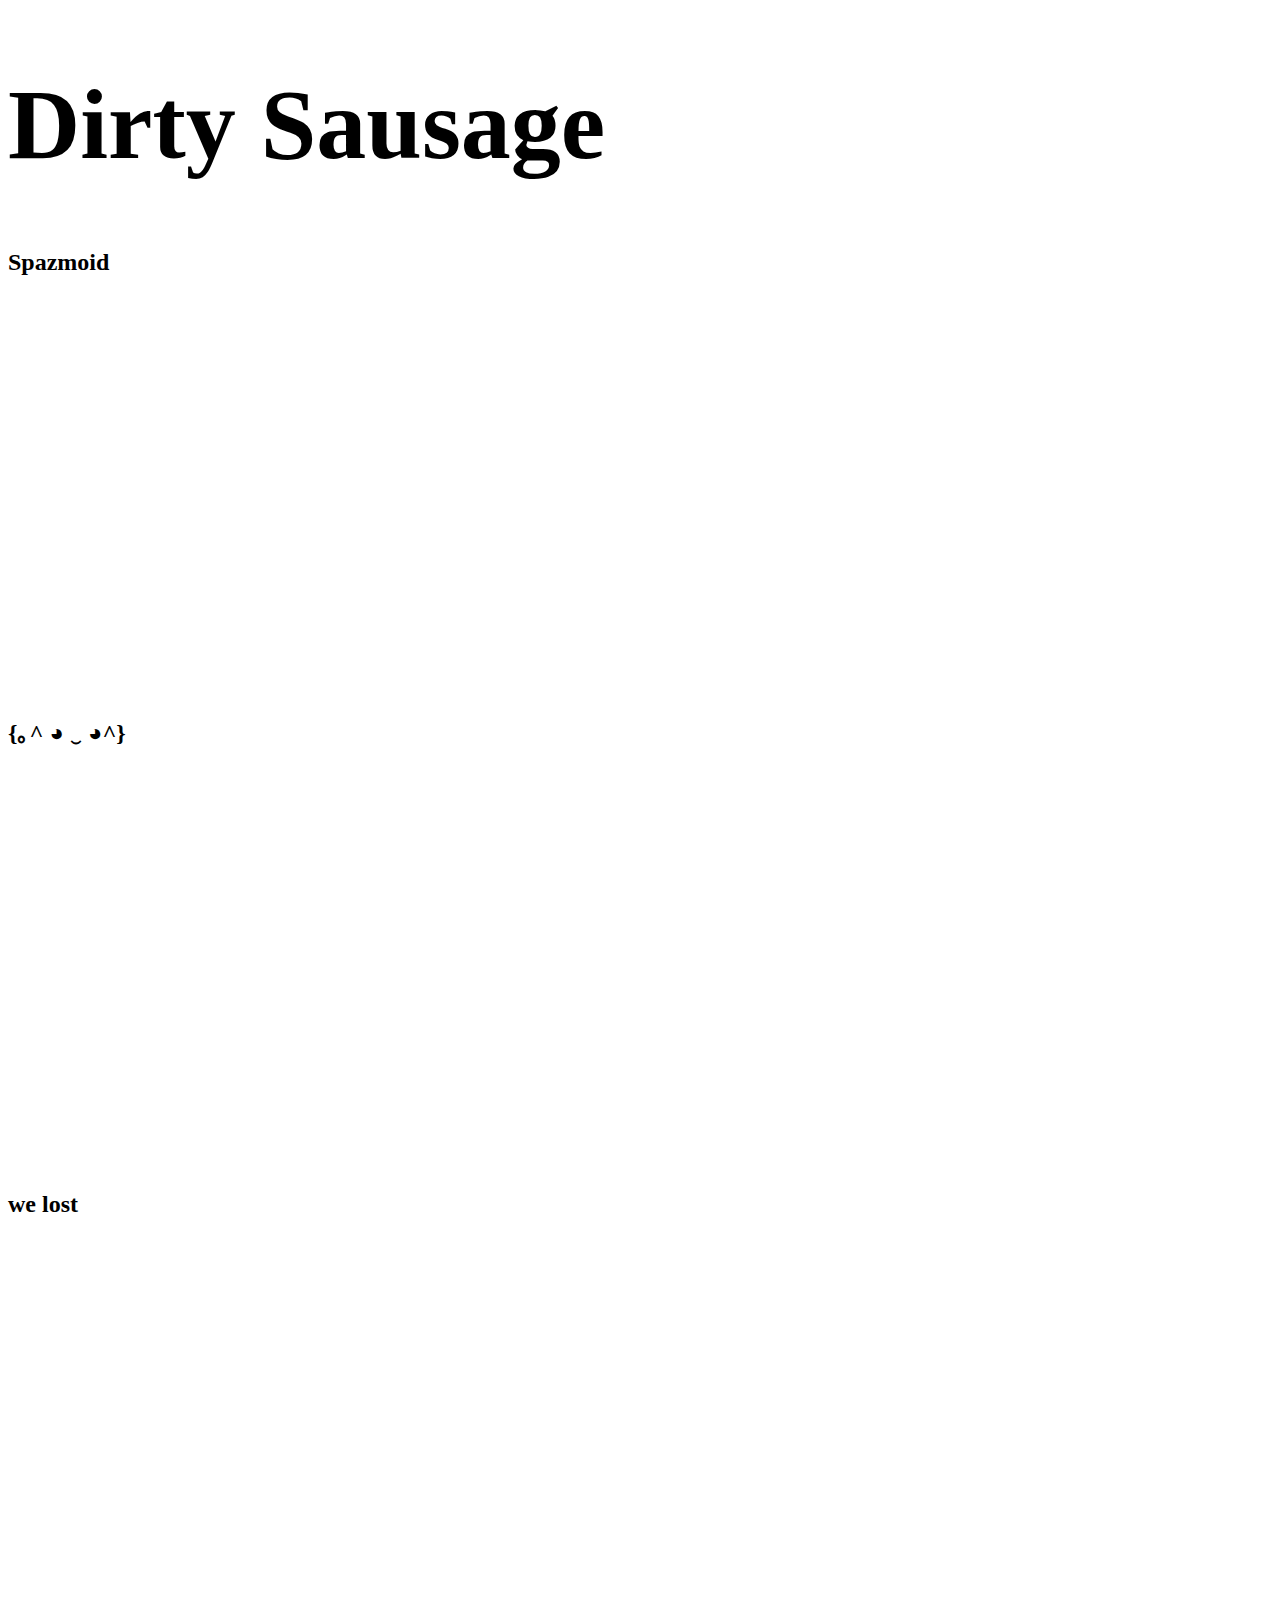
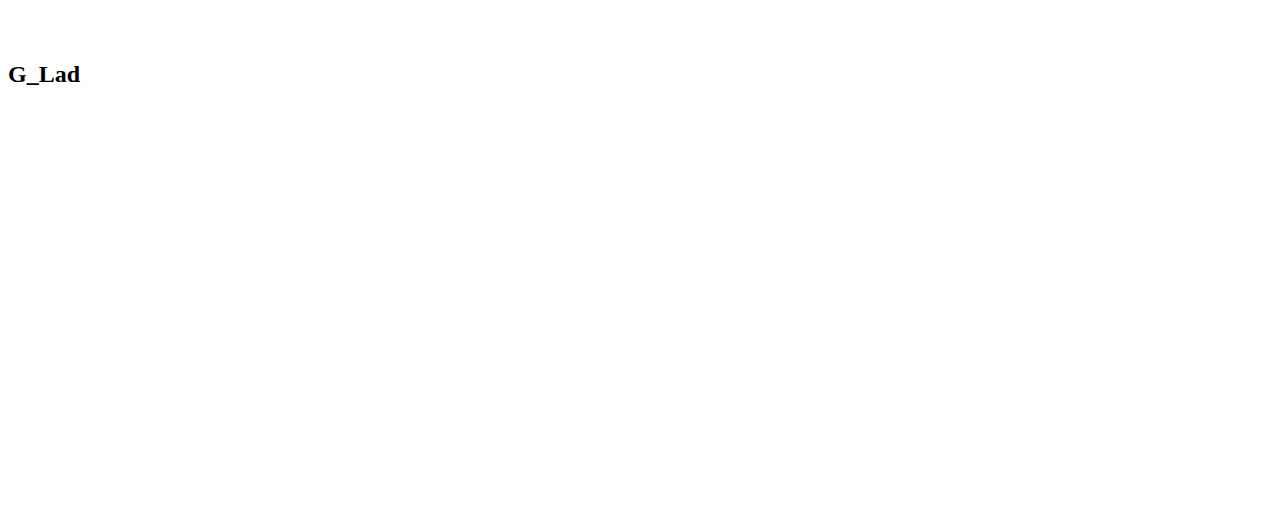
==== index.html @ 363c400a "Create index.html" ====
<!DOCTYPE html>

<html lang="en-au">

<head>
	<meta charset="UTF-8">
	<meta name="viewport" content="width=device-width, initial-scale=1.0">
	<link rel="stylesheet" type="text/css" href="CSS/test.css">
	<title>Rocket League Gang</title>

<style>

</style>

</head>

<body>
	<section class="banner">
  		<div class="banner-text">
    		<h1 style="font-size:100px;">Dirty Sausage</h1>
    		<h2>Spazmoid</h2>
    		<embed src="https://rocketleague.tracker.network/profile/steam/GodsAsssassin24/" style="height: 400px; width: 800px;">
    		<h2>{｡︎^ ◕︎ ‿︎ ◕︎^}</h2>
    		<embed src="https://rocketleague.tracker.network/profile/steam/76561198083399881" style="height: 400px; width: 800px;">
    		<h2>we lost</h2>
    		<embed src="https://rocketleague.tracker.network/profile/steam/76561198136400580" style="height: 400px; width: 800px;">
    		<h2>G_Lad</h2>
    		<embed src="https://rocketleague.tracker.network/profile/steam/G_Legendary" style="height: 400px; width: 800px;">
  		</div>
	</section>

</body>
</html>
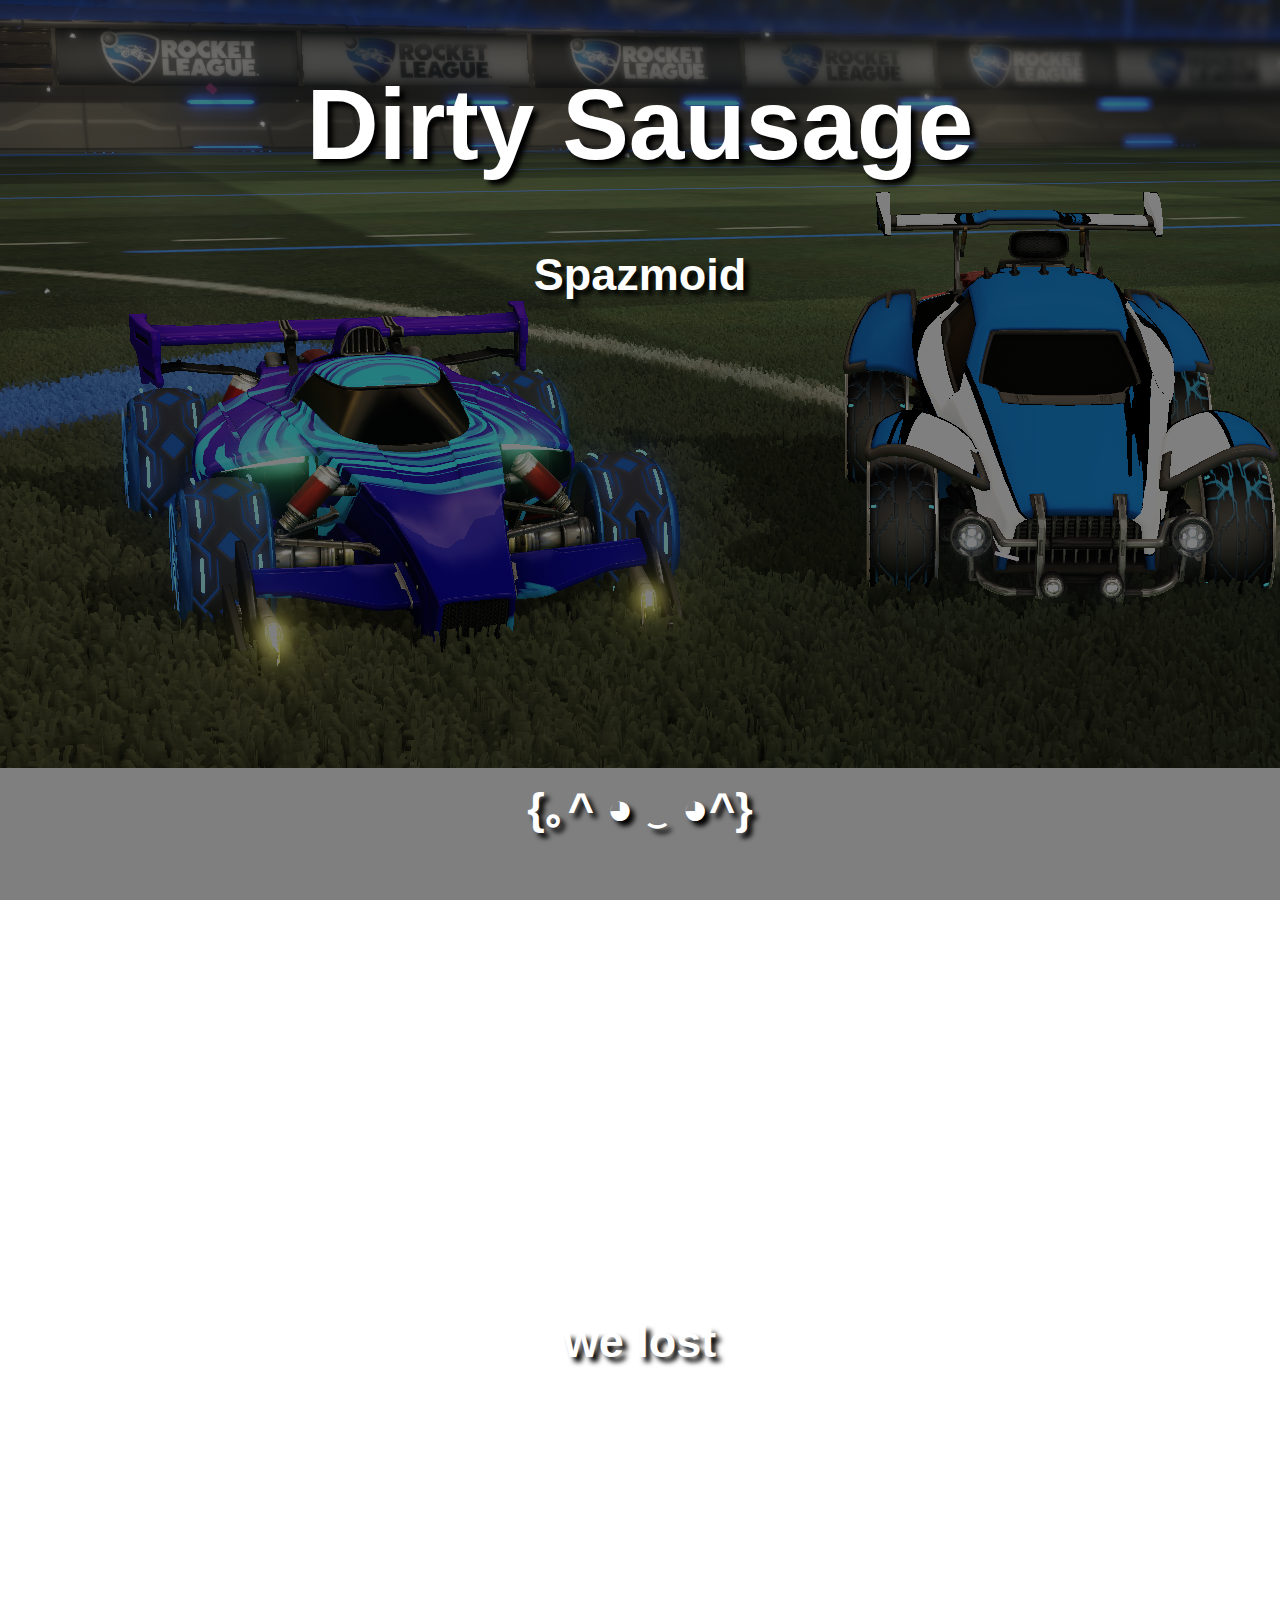
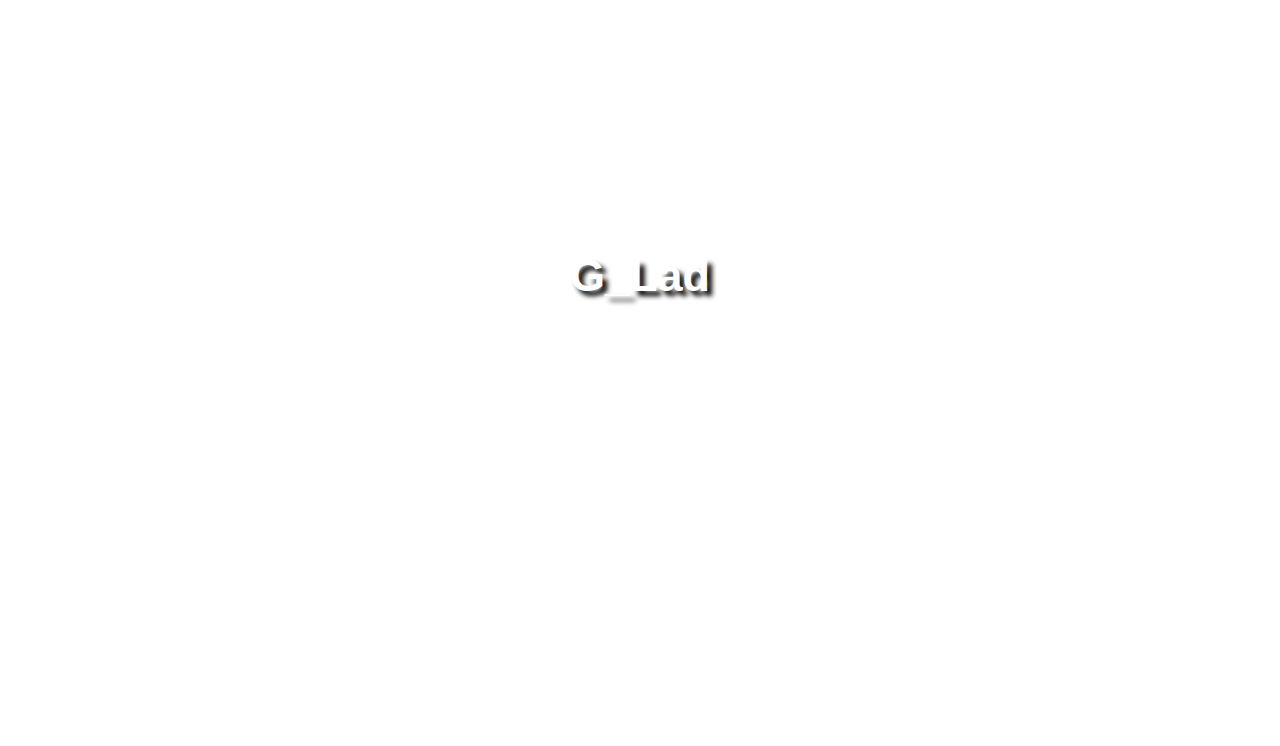
==== commit d7ab1508: "Update index.html" ====
--- a/index.html
+++ b/index.html
@@ -5,7 +5,7 @@
 <head>
 	<meta charset="UTF-8">
 	<meta name="viewport" content="width=device-width, initial-scale=1.0">
-	<link rel="stylesheet" type="text/css" href="CSS/test.css">
+	<link rel="stylesheet" type="text/css" href="CSS/website.css">
 	<title>Rocket League Gang</title>
 
 <style>
--- a/CSS/website.css
+++ b/CSS/website.css
@@ -0,0 +1,14 @@
+.banner-text {
+	text-align: center;
+	color: white;
+    text-shadow: 5px 5px 5px black;
+    font-size: 30px;
+}
+body{
+	font-family: sans-serif;
+    margin: 0px;
+
+    background-image: linear-gradient(rgba(0, 0, 0, 0.5),rgba(0, 0, 0, 0.5)), url(../Images/RL-3.png);
+    background-repeat: no-repeat;
+    background-attachment: fixed;
+}
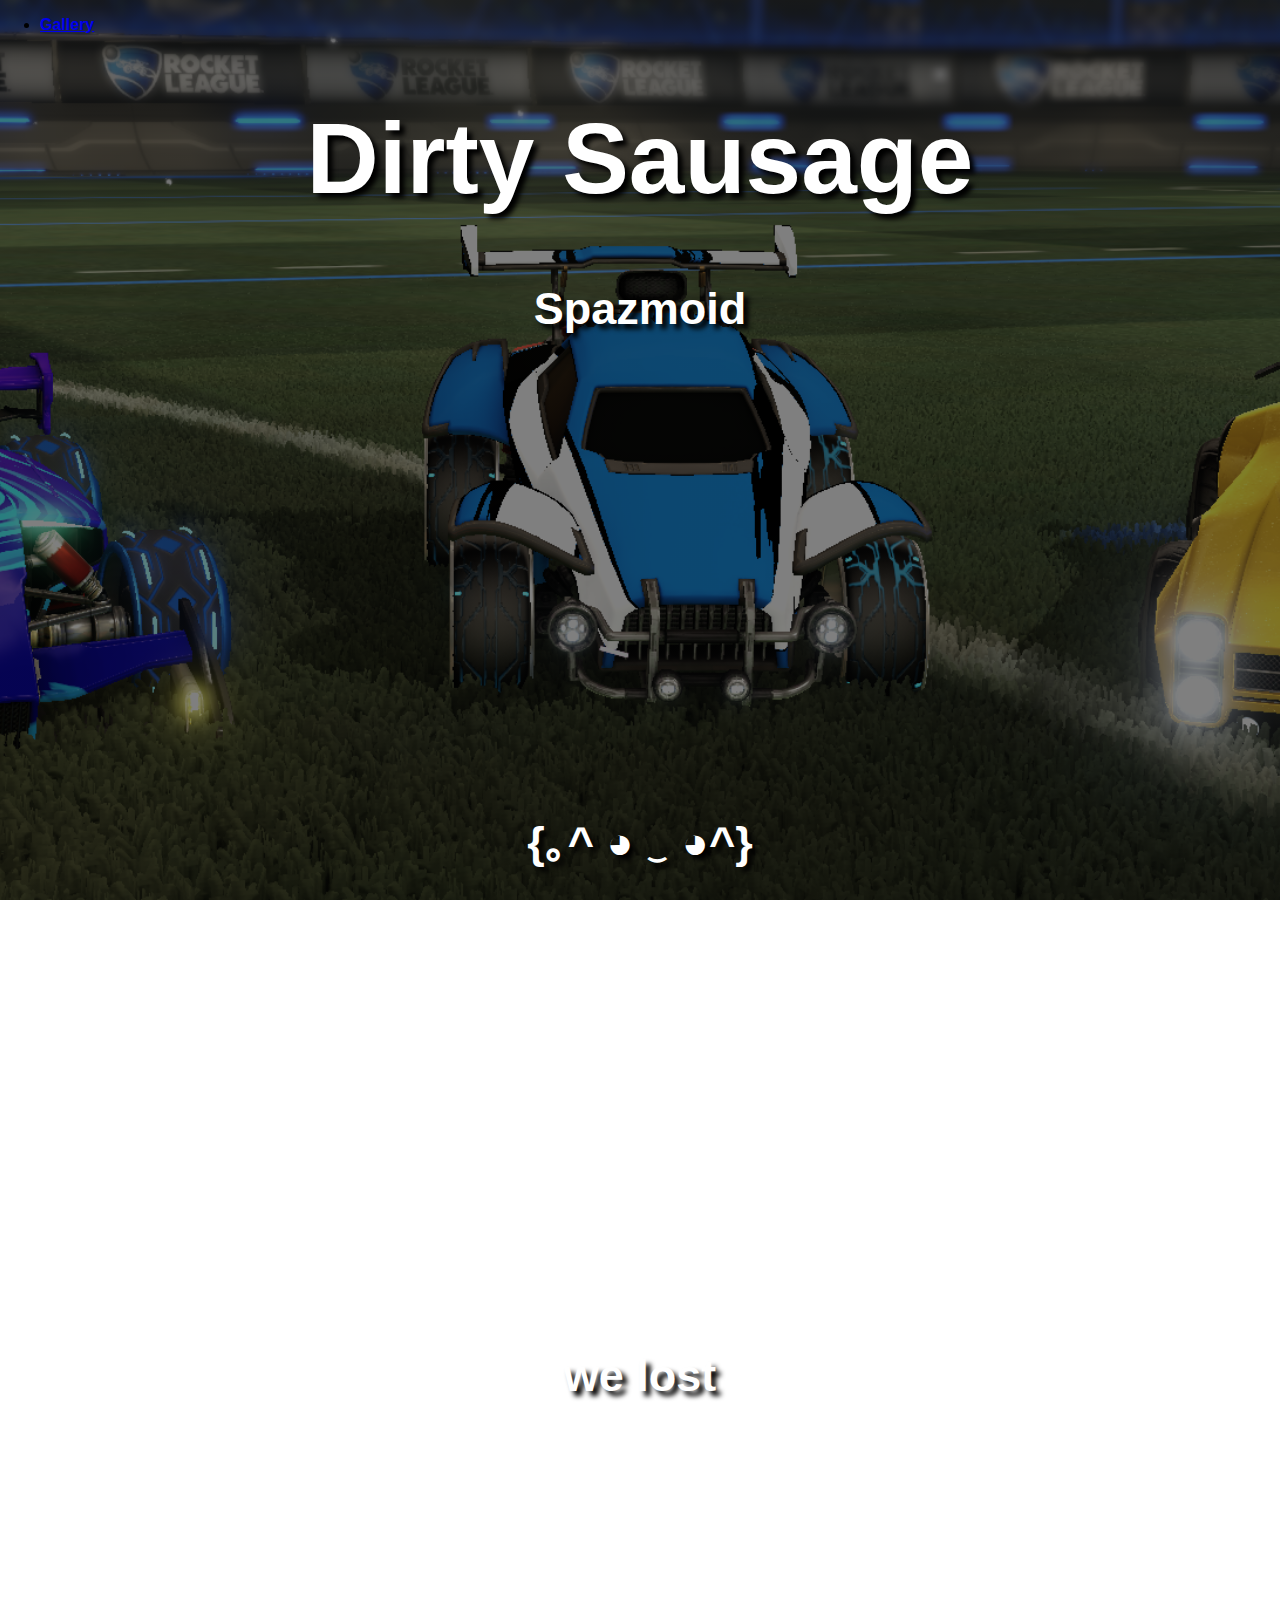
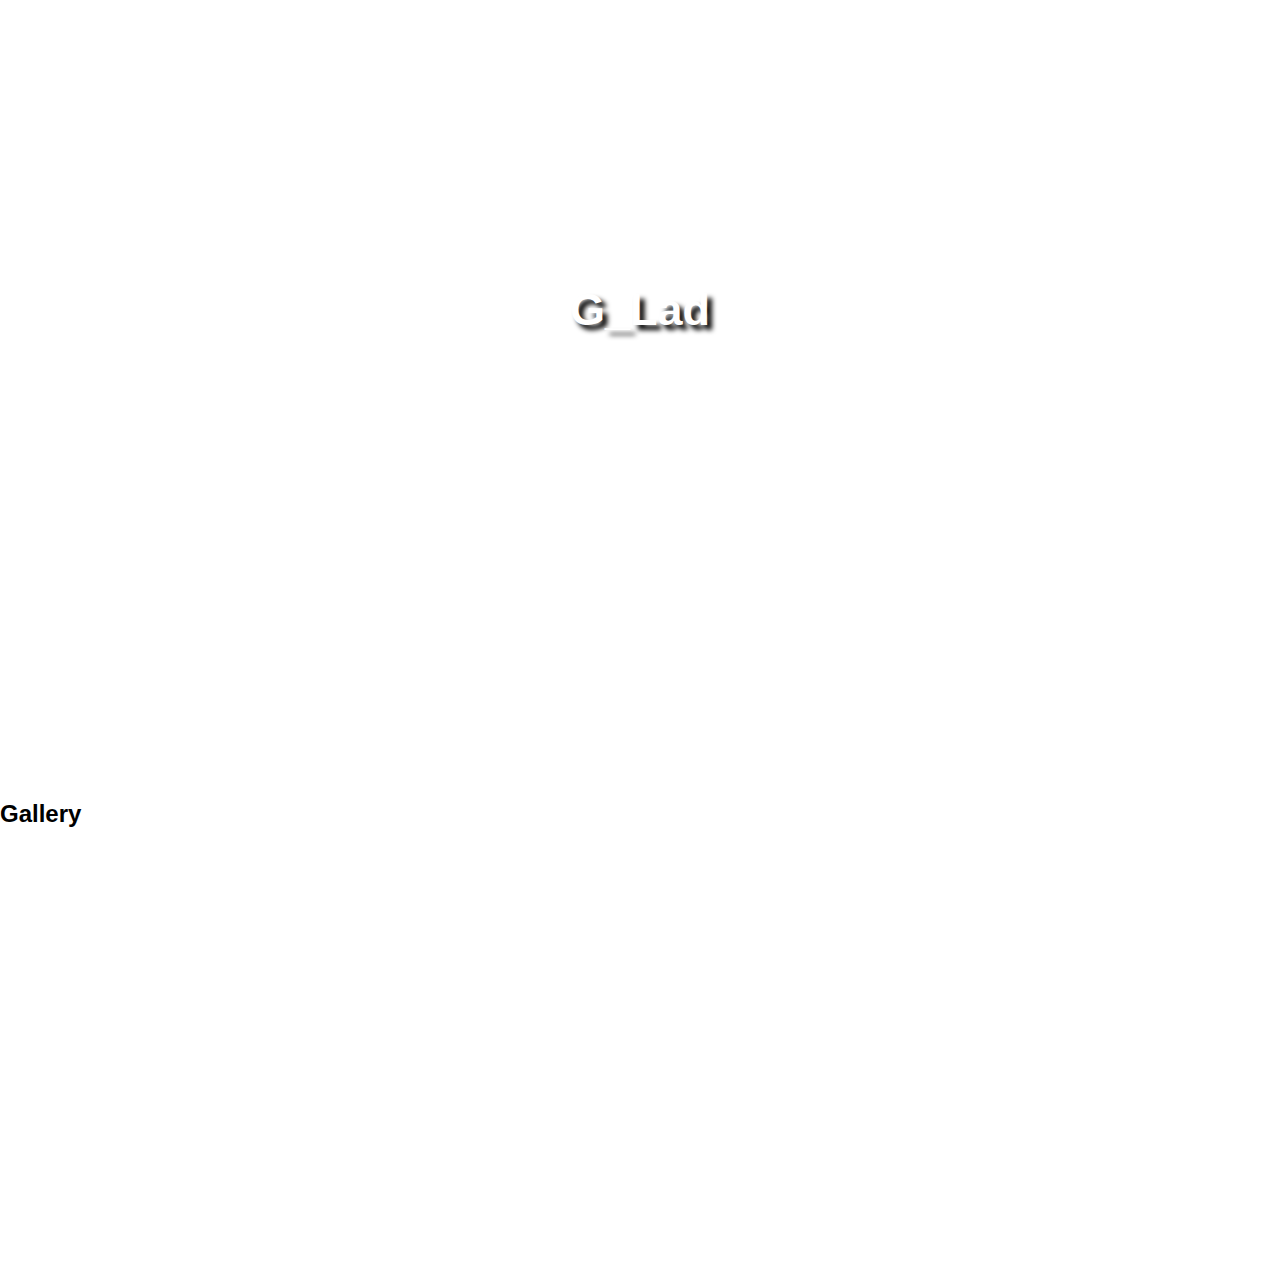
==== commit 362144ba: "Update index.html" ====
--- a/index.html
+++ b/index.html
@@ -14,7 +14,13 @@
 
 </head>
 
+
 <body>
+    <ul>
+        <li><a href="#split" style="text-align: center;"><b>Gallery</b></a></li>
+    </ul>
+
+
 	<section class="banner">
   		<div class="banner-text">
     		<h1 style="font-size:100px;">Dirty Sausage</h1>
@@ -29,5 +35,21 @@
   		</div>
 	</section>
 
+
+
+    <section class="gifs">
+        <h2>Gallery</h2>
+
+        <div id="split" class="split">
+            <iframe src="https://giphy.com/embed/S3nJX6rVWdYefxTzTO" width="480" height="204" frameBorder="0" class="giphy-embed" allowFullScreen></iframe>
+            <iframe src="https://giphy.com/embed/Lqyhz3xeQudjqMc5Kg" width="480" height="204" frameBorder="0" class="giphy-embed" allowFullScreen></iframe>
+            <br>
+            <iframe src="https://giphy.com/embed/dBaTdhTciq5MBWCGLx" width="480" height="204" frameBorder="0" class="giphy-embed" allowFullScreen></iframe>
+
 </body>
+
+
+
+
+
 </html>
--- a/CSS/website.css
+++ b/CSS/website.css
@@ -1,14 +1,19 @@
 .banner-text {
-	text-align: center;
-	color: white;
+    text-align: center;
+    color: white;
     text-shadow: 5px 5px 5px black;
     font-size: 30px;
 }
 body{
-	font-family: sans-serif;
+    font-family: sans-serif;
     margin: 0px;
 
     background-image: linear-gradient(rgba(0, 0, 0, 0.5),rgba(0, 0, 0, 0.5)), url(../Images/RL-3.png);
     background-repeat: no-repeat;
     background-attachment: fixed;
+    background-size: cover;
+    background-position: center;
 }
+::-webkit-scrollbar {
+  width: 0px;
+}
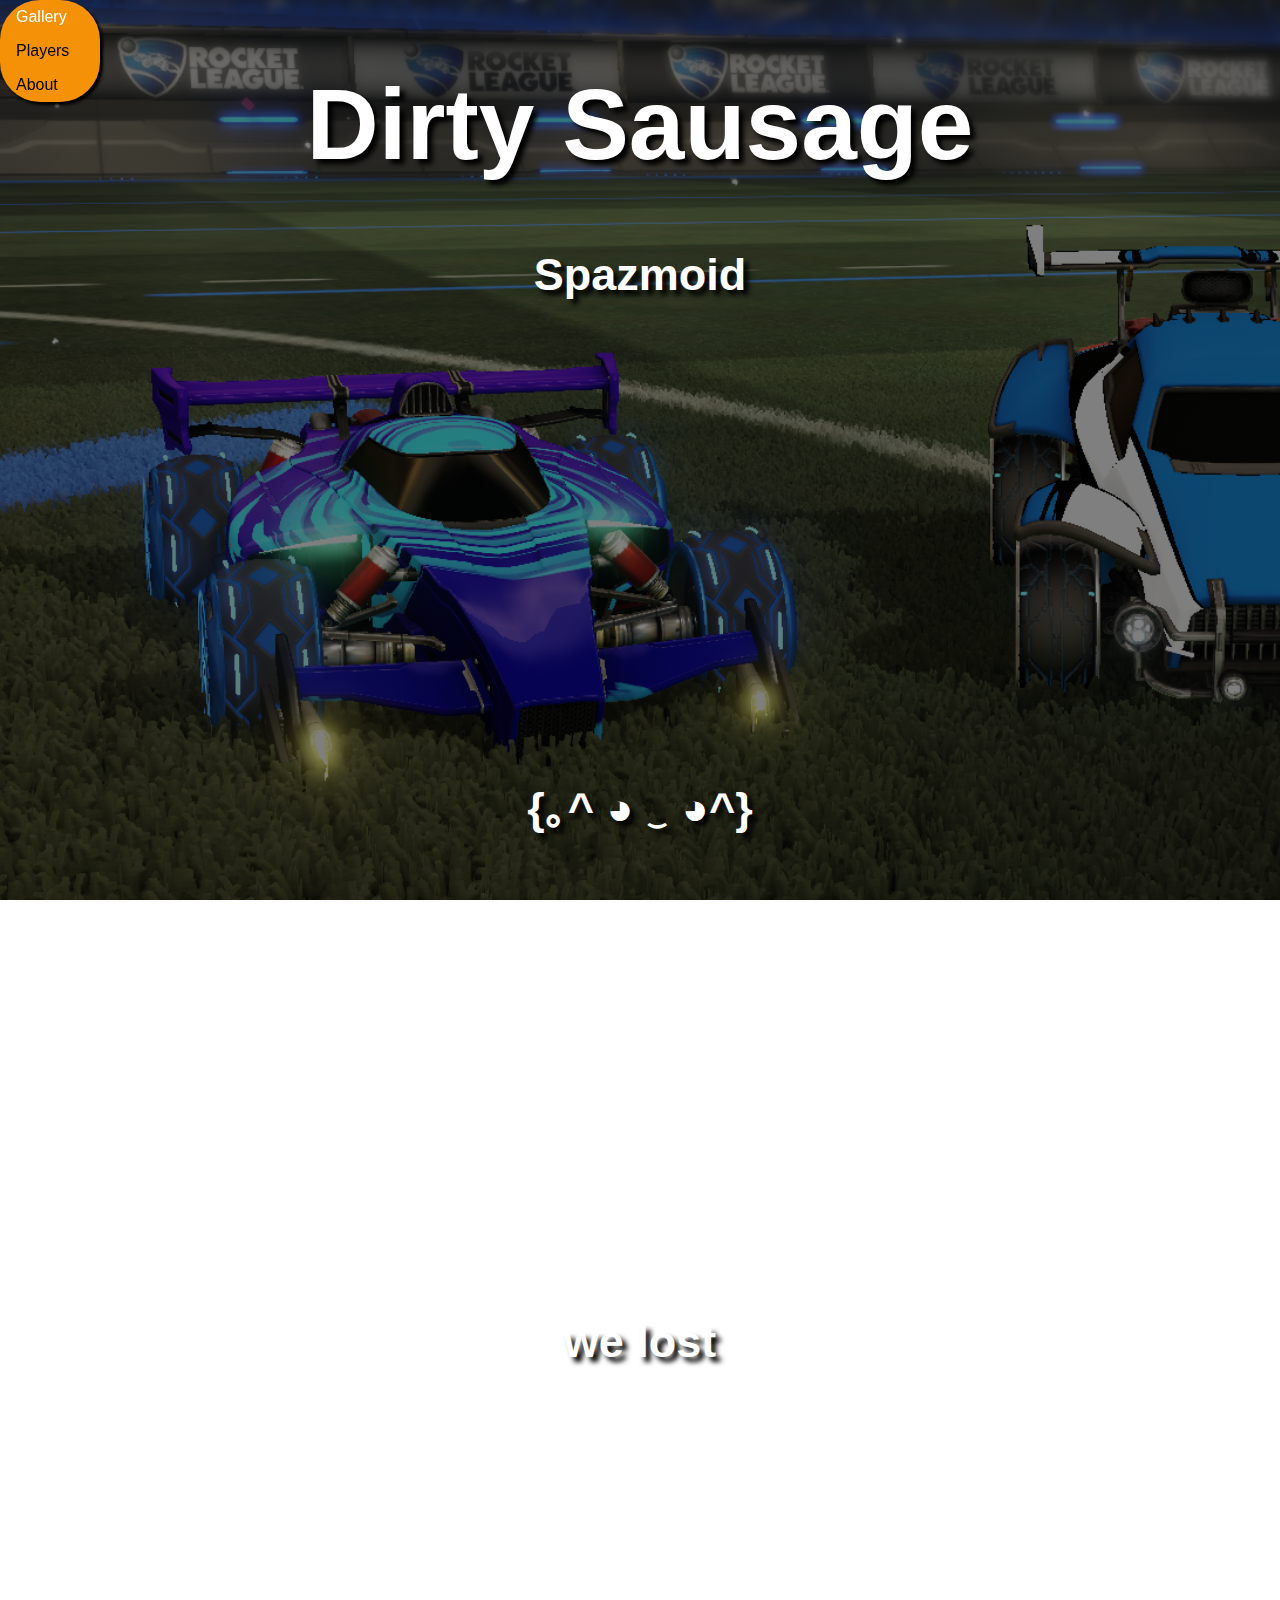
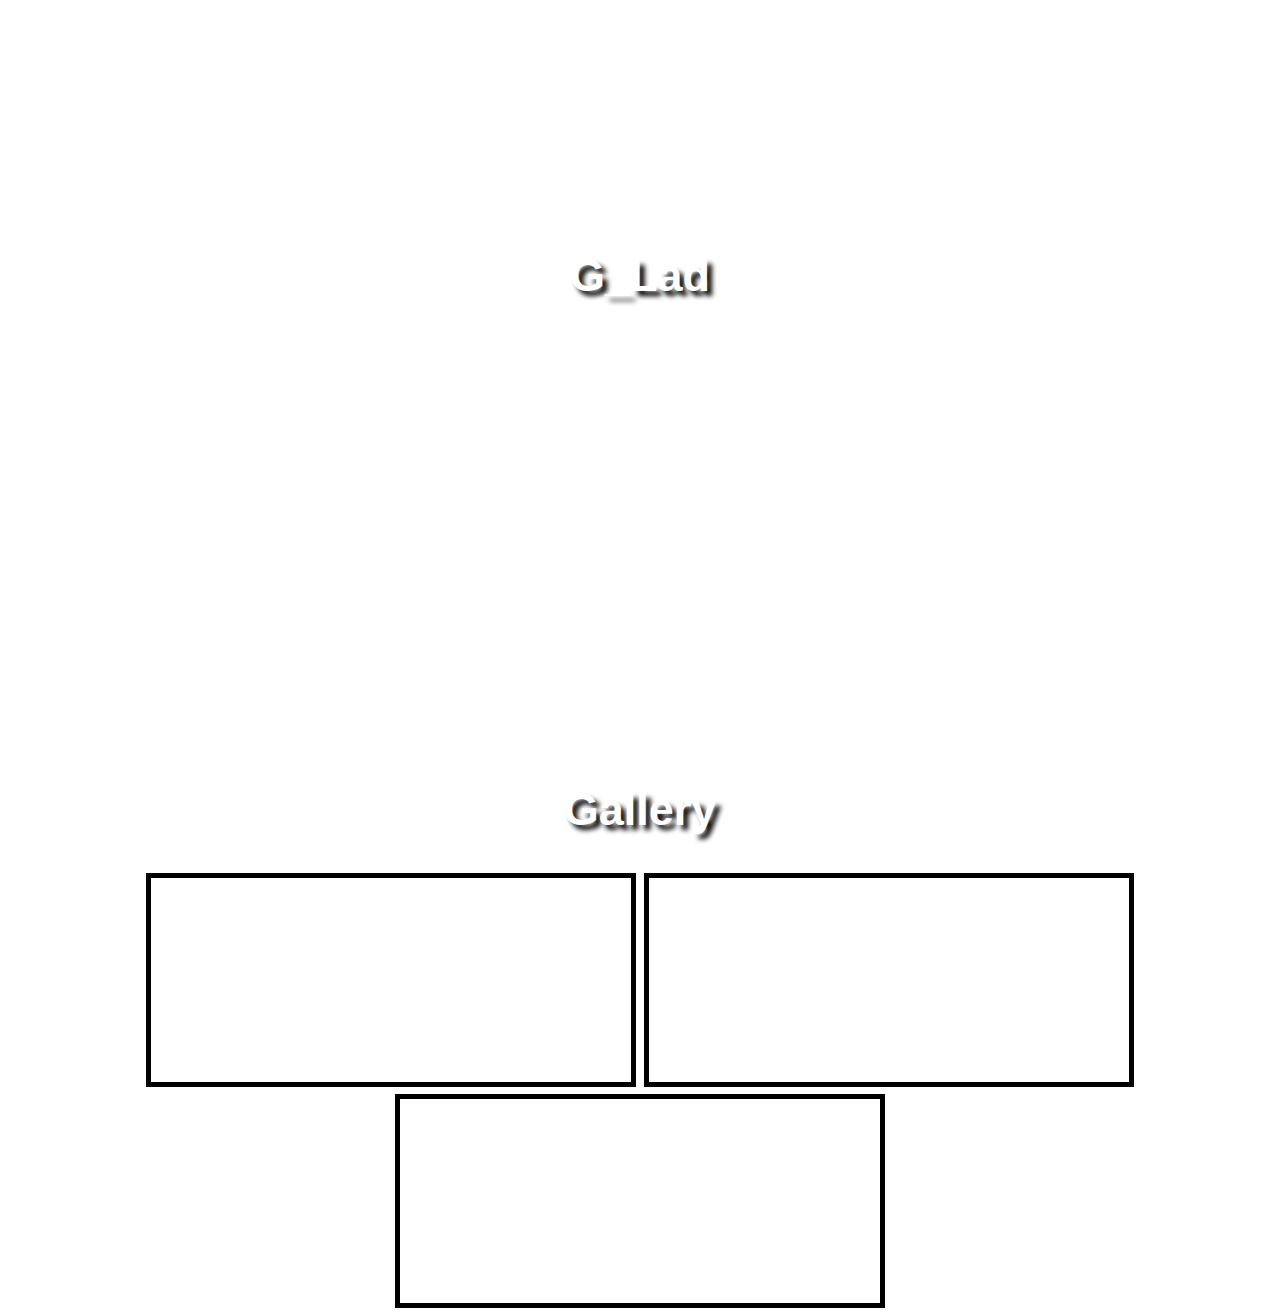
==== commit 716c00df: "Update index.html" ====
--- a/index.html
+++ b/index.html
@@ -16,10 +16,20 @@
 
 
 <body>
-    <ul>
-        <li><a href="#split" style="text-align: center;"><b>Gallery</b></a></li>
-    </ul>
 
+    <header>
+    <div class="container">
+      <h1 class="logo"></h1>
+
+      <nav>
+        <ul>
+          <li><a href="#split">Gallery</a></li>
+          <li><a href="Pages/players.html">Players</a></li>
+          <li><a href="#">About</a></li>
+        </ul>
+      </nav>
+    </div>
+  </header>
 
 	<section class="banner">
   		<div class="banner-text">
@@ -45,6 +55,9 @@
             <iframe src="https://giphy.com/embed/Lqyhz3xeQudjqMc5Kg" width="480" height="204" frameBorder="0" class="giphy-embed" allowFullScreen></iframe>
             <br>
             <iframe src="https://giphy.com/embed/dBaTdhTciq5MBWCGLx" width="480" height="204" frameBorder="0" class="giphy-embed" allowFullScreen></iframe>
+        </div>
+    </section>
+
 
 </body>
 
--- a/CSS/website.css
+++ b/CSS/website.css
@@ -1,19 +1,62 @@
+body{
+    font-family: sans-serif;
+    margin: 0px;
+
+    background-image: linear-gradient(rgba(0, 0, 0, 0.5),rgba(0, 0, 0, 0.5)), url(../Images/RL-3.png);
+    background-position: center
+    background-repeat: no-repeat;
+    background-attachment: fixed;
+    background-size: cover;
+}
+
+ul {
+    list-style-type: none;
+    margin: 0;
+    padding: 0;
+    width: 100px;
+    background-color: #f49107;
+    position: fixed;
+    top: 0;
+    border-radius: 40px;
+    box-shadow: 3px 3px 3px black;
+}
+
+li a {
+    display: block;
+    color: #000;
+    padding: 8px 16px;
+    text-decoration: none;
+}
+
+li a:hover {
+    color: white;
+}
+
 .banner-text {
     text-align: center;
     color: white;
     text-shadow: 5px 5px 5px black;
     font-size: 30px;
 }
-body{
-    font-family: sans-serif;
-    margin: 0px;
 
-    background-image: linear-gradient(rgba(0, 0, 0, 0.5),rgba(0, 0, 0, 0.5)), url(../Images/RL-3.png);
-    background-repeat: no-repeat;
-    background-attachment: fixed;
-    background-size: cover;
-    background-position: center;
+.gifs{
+    color: white;
+    text-shadow: 5px 5px 5px black;
+    font-size: 30px;
+    text-align: center;
 }
+
+.split {
+    text-align: center;
+}
+.giphy-embed {
+    border: 5px solid black;
+}
+
+
+
+
 ::-webkit-scrollbar {
-  width: 0px;
+    width: 0px;
 }
+
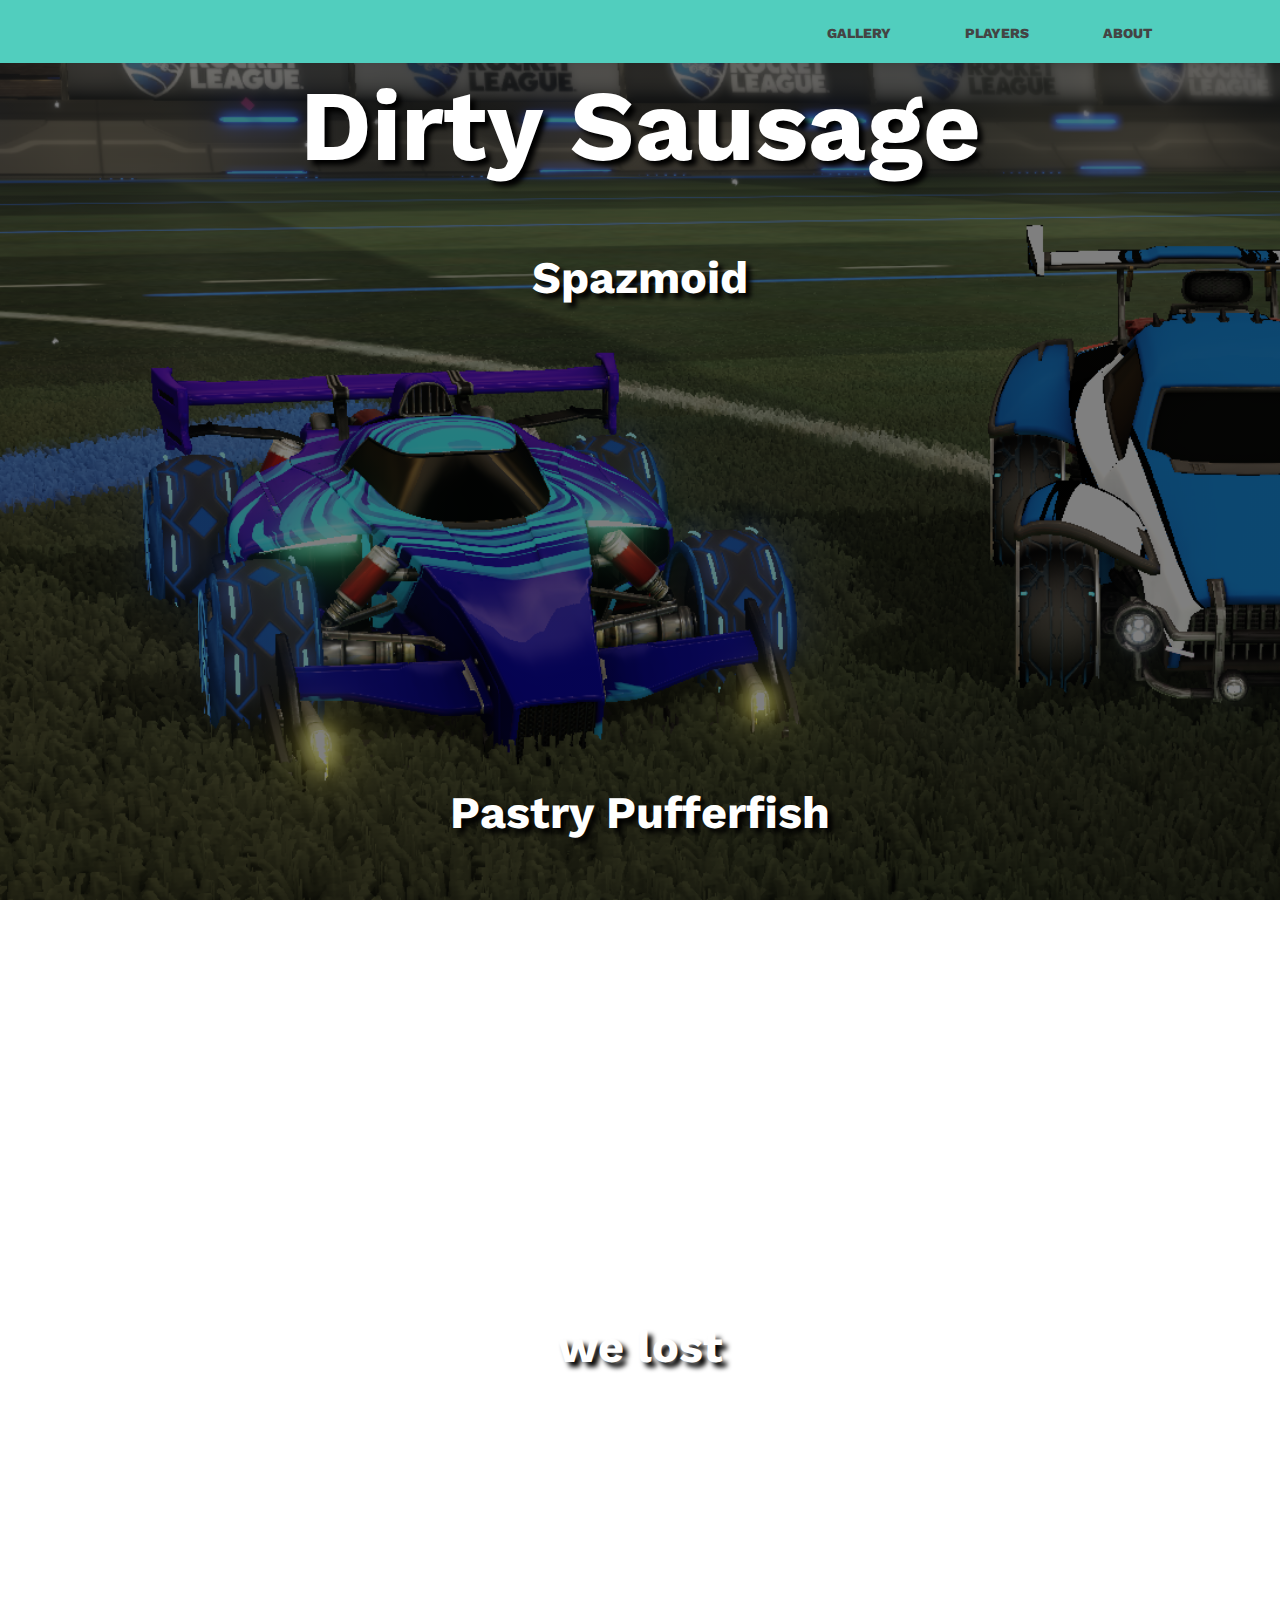
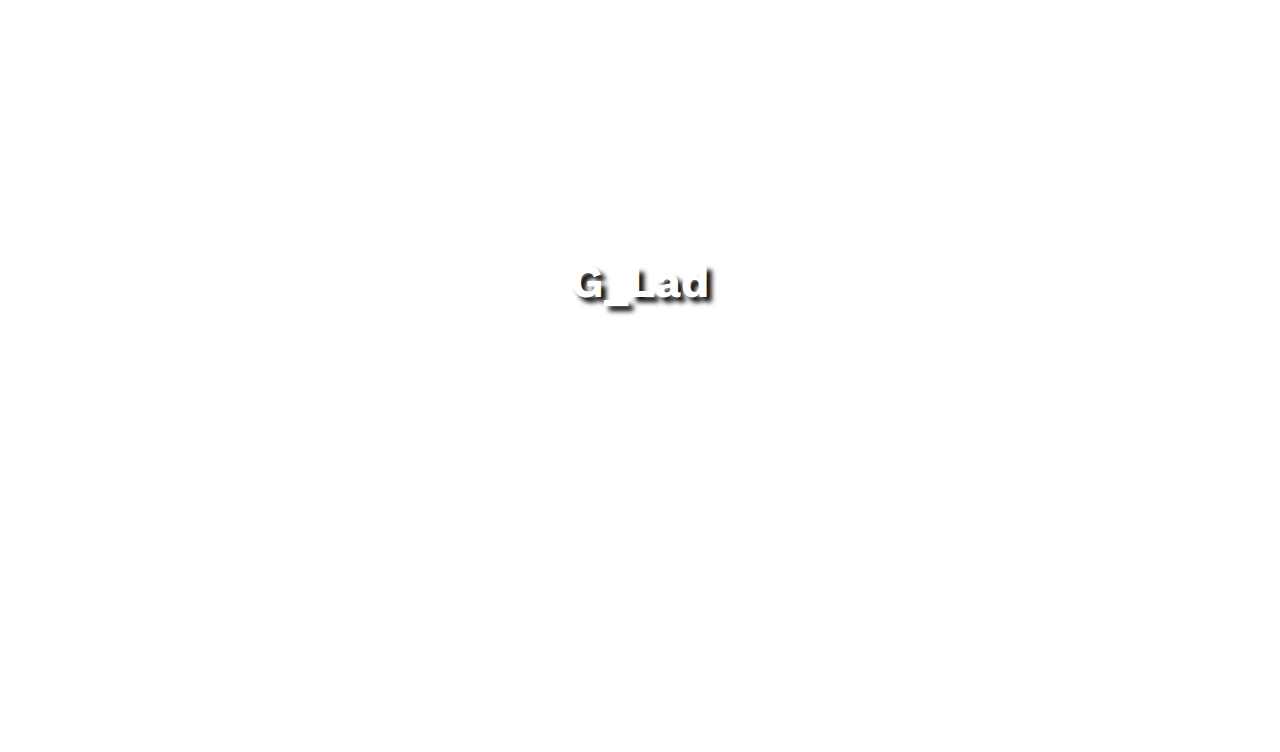
==== commit 5e56bae4: "Update index.html" ====
--- a/index.html
+++ b/index.html
@@ -23,7 +23,7 @@
 
       <nav>
         <ul>
-          <li><a href="#split">Gallery</a></li>
+          <li><a href="Pages/gallery.html">Gallery</a></li>
           <li><a href="Pages/players.html">Players</a></li>
           <li><a href="#">About</a></li>
         </ul>
@@ -36,7 +36,7 @@
     		<h1 style="font-size:100px;">Dirty Sausage</h1>
     		<h2>Spazmoid</h2>
     		<embed src="https://rocketleague.tracker.network/profile/steam/GodsAsssassin24/" style="height: 400px; width: 800px;">
-    		<h2>{｡︎^ ◕︎ ‿︎ ◕︎^}</h2>
+    		<h2>Pastry Pufferfish</h2>
     		<embed src="https://rocketleague.tracker.network/profile/steam/76561198083399881" style="height: 400px; width: 800px;">
     		<h2>we lost</h2>
     		<embed src="https://rocketleague.tracker.network/profile/steam/76561198136400580" style="height: 400px; width: 800px;">
@@ -45,20 +45,6 @@
   		</div>
 	</section>
 
-
-
-    <section class="gifs">
-        <h2>Gallery</h2>
-
-        <div id="split" class="split">
-            <iframe src="https://giphy.com/embed/S3nJX6rVWdYefxTzTO" width="480" height="204" frameBorder="0" class="giphy-embed" allowFullScreen></iframe>
-            <iframe src="https://giphy.com/embed/Lqyhz3xeQudjqMc5Kg" width="480" height="204" frameBorder="0" class="giphy-embed" allowFullScreen></iframe>
-            <br>
-            <iframe src="https://giphy.com/embed/dBaTdhTciq5MBWCGLx" width="480" height="204" frameBorder="0" class="giphy-embed" allowFullScreen></iframe>
-        </div>
-    </section>
-
-
 </body>
 
 
--- a/CSS/website.css
+++ b/CSS/website.css
@@ -1,35 +1,14 @@
-body{
-    font-family: sans-serif;
-    margin: 0px;
+@import url('https://fonts.googleapis.com/css?family=Work+Sans:400,600');
+body {
+    font-family: 'Work Sans', sans-serif;
+    margin: 0;
+    font-weight: 800;
 
     background-image: linear-gradient(rgba(0, 0, 0, 0.5),rgba(0, 0, 0, 0.5)), url(../Images/RL-3.png);
     background-position: center
     background-repeat: no-repeat;
     background-attachment: fixed;
-    background-size: cover;
-}
-
-ul {
-    list-style-type: none;
-    margin: 0;
-    padding: 0;
-    width: 100px;
-    background-color: #f49107;
-    position: fixed;
-    top: 0;
-    border-radius: 40px;
-    box-shadow: 3px 3px 3px black;
-}
-
-li a {
-    display: block;
-    color: #000;
-    padding: 8px 16px;
-    text-decoration: none;
-}
-
-li a:hover {
-    color: white;
+    background-size: cover;   
 }
 
 .banner-text {
@@ -53,10 +32,75 @@
     border: 5px solid black;
 }
 
+.container {
+    width: 80%;
+    margin: 0 auto;
+}
 
+header {
+  top: 0;
+  position: fixed;
+  width: 100%;
+  background: #51CEBE;
+}
 
+header::after {
+  content: '';
+  display: table;
+  clear: both;
+}
+
+.logo {
+  float: left;
+  padding: 10px 0;
+}
+
+nav {
+  float: right;
+}
+
+nav ul {
+  margin: 0;
+  padding: 0;
+  list-style: none;
+}
+
+nav li {
+  display: inline-block;
+  margin-left: 70px;
+  padding-top: 23px;
+
+  position: relative;
+}
+
+nav a {
+  color: #444;
+  text-decoration: none;
+  text-transform: uppercase;
+  font-size: 14px;
+}
+
+nav a:hover {
+  color: #000;
+}
+
+nav a::before {
+  content: '';
+  display: block;
+  height: 5px;
+  background-color: #444;
+
+  position: absolute;
+  top: 0;
+  width: 0%;
+
+  transition: all ease-in-out 250ms;
+}
+
+nav a:hover::before {
+  width: 100%;
+}
 
 ::-webkit-scrollbar {
     width: 0px;
 }
-
